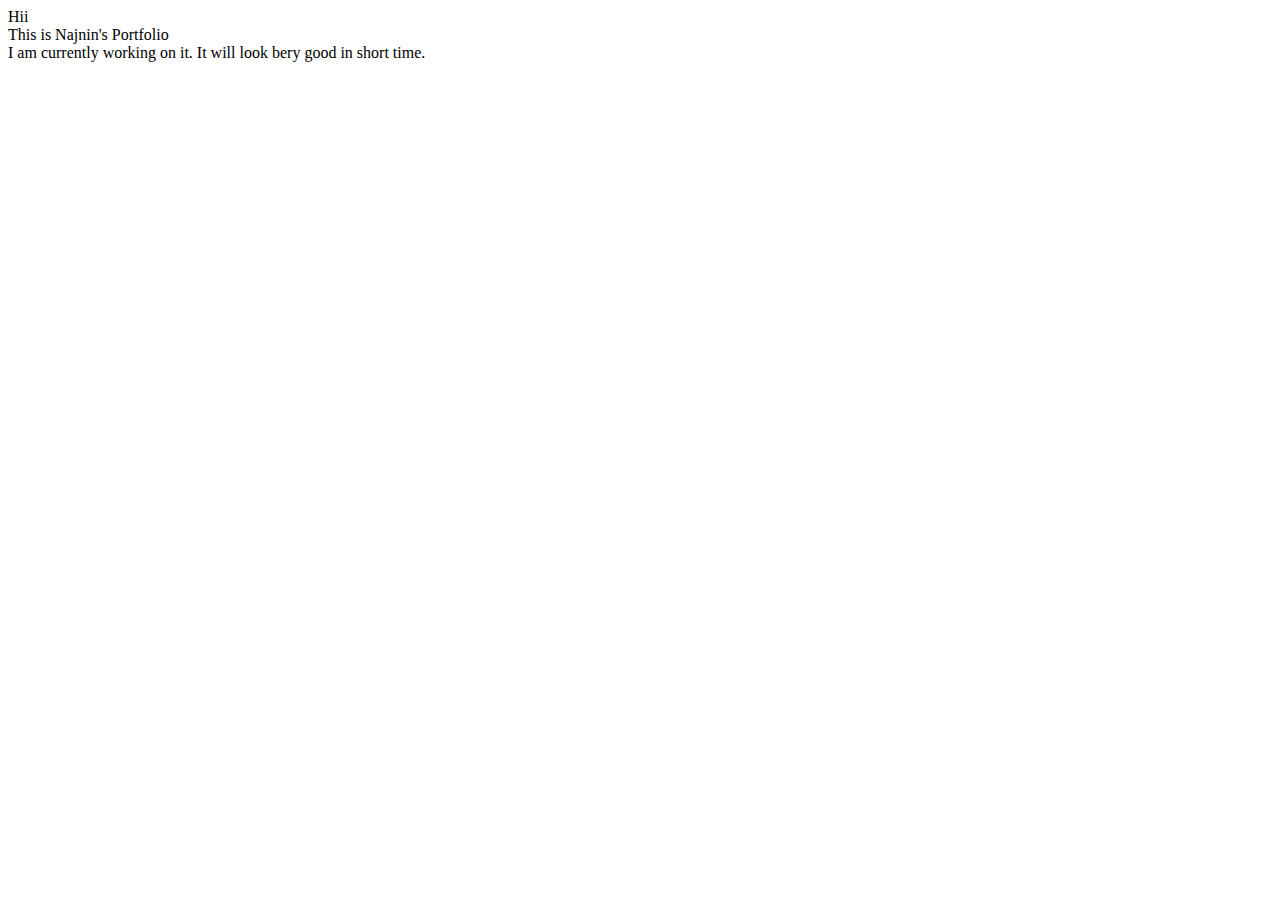
==== index.html @ aad2c3b5 "added text" ====
<!DOCTYPE html>
<html>
<head>
    <meta charset="utf-8">
    <meta http-equiv="X-UA-Compatible" content="IE=edge">
    <title>Najnin Portfolio</title>
    <meta name="viewport" content="width=device-width, initial-scale=1">
    <link rel="stylesheet" type="text/css" media="screen" href="main.css">
    <script src="main.js"></script>
</head>
<body>
    Hii<br>
    This is Najnin's Portfolio<br>
    I am currently working on it. It will look bery good in short time.
</body>
</html>
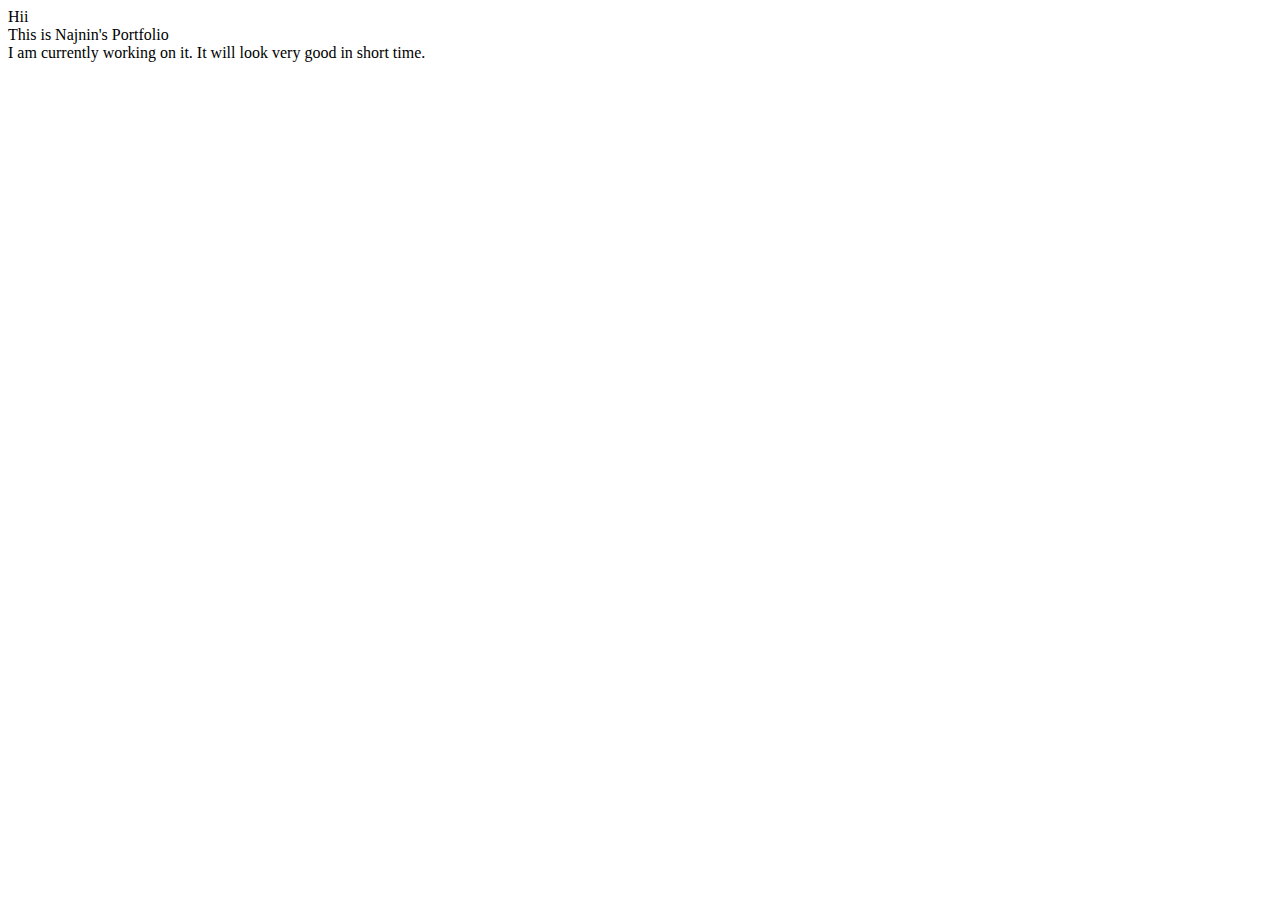
==== commit ea9e5595: "doc: changes" ====
--- a/index.html
+++ b/index.html
@@ -11,6 +11,6 @@
 <body>
     Hii<br>
     This is Najnin's Portfolio<br>
-    I am currently working on it. It will look bery good in short time.
+    I am currently working on it. It will look very good in short time.
 </body>
 </html>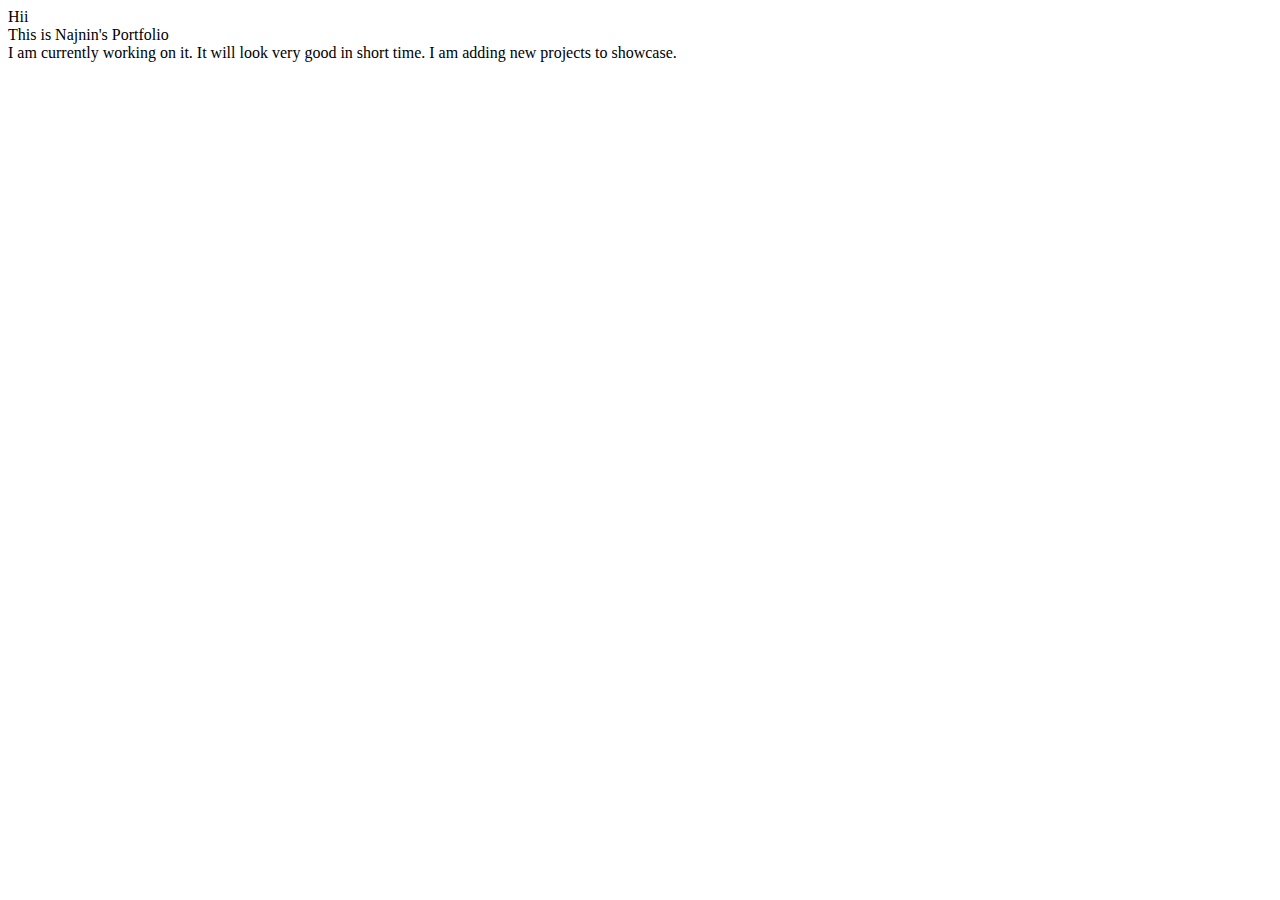
==== commit 7c69b95b: "update details" ====
--- a/index.html
+++ b/index.html
@@ -12,5 +12,6 @@
     Hii<br>
     This is Najnin's Portfolio<br>
     I am currently working on it. It will look very good in short time.
+    I am adding new projects to showcase.
 </body>
 </html>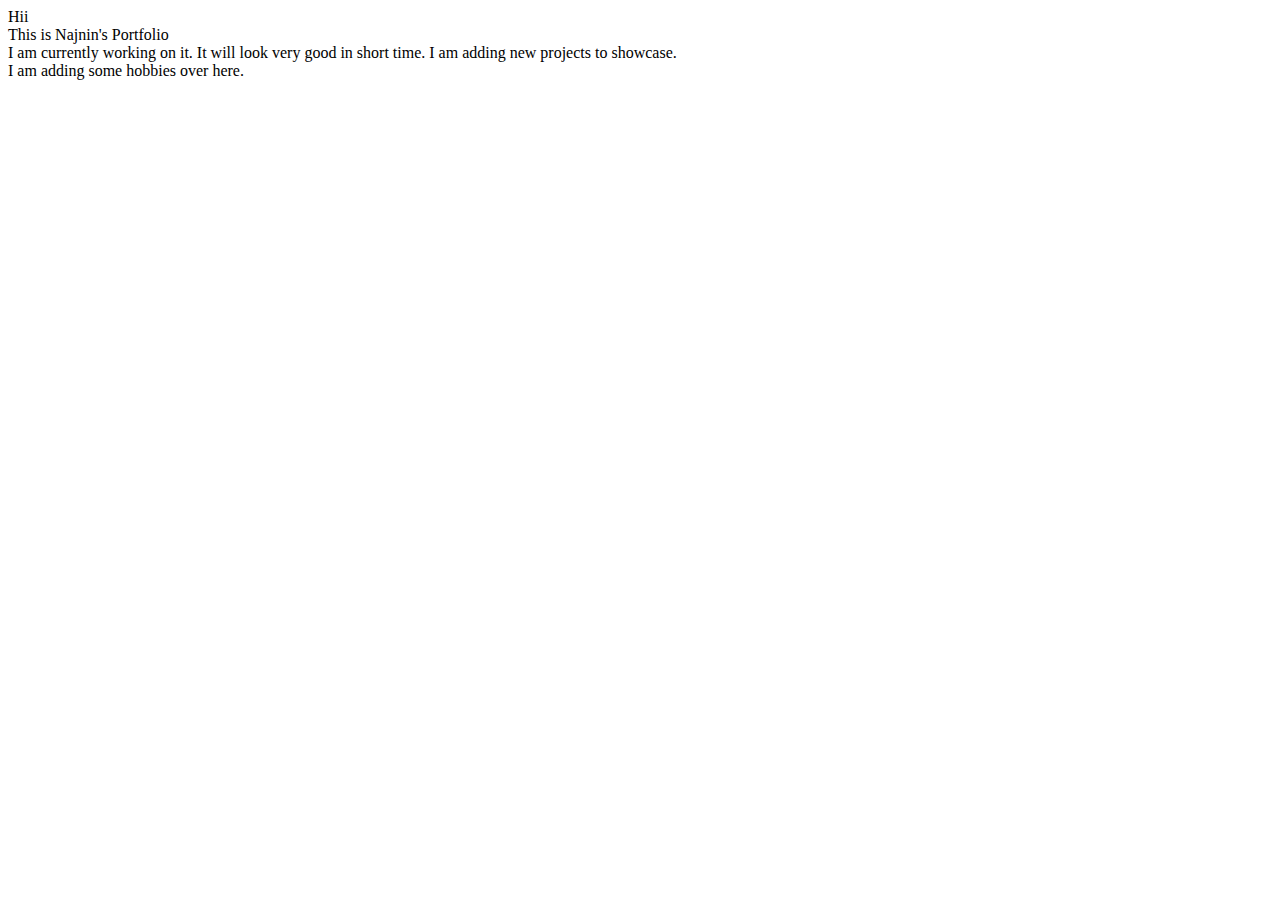
==== commit 512ac428: "text updated" ====
--- a/index.html
+++ b/index.html
@@ -12,6 +12,8 @@
     Hii<br>
     This is Najnin's Portfolio<br>
     I am currently working on it. It will look very good in short time.
-    I am adding new projects to showcase.
+    I am adding new projects to showcase.<br>
+
+    I am adding some hobbies over here.
 </body>
 </html>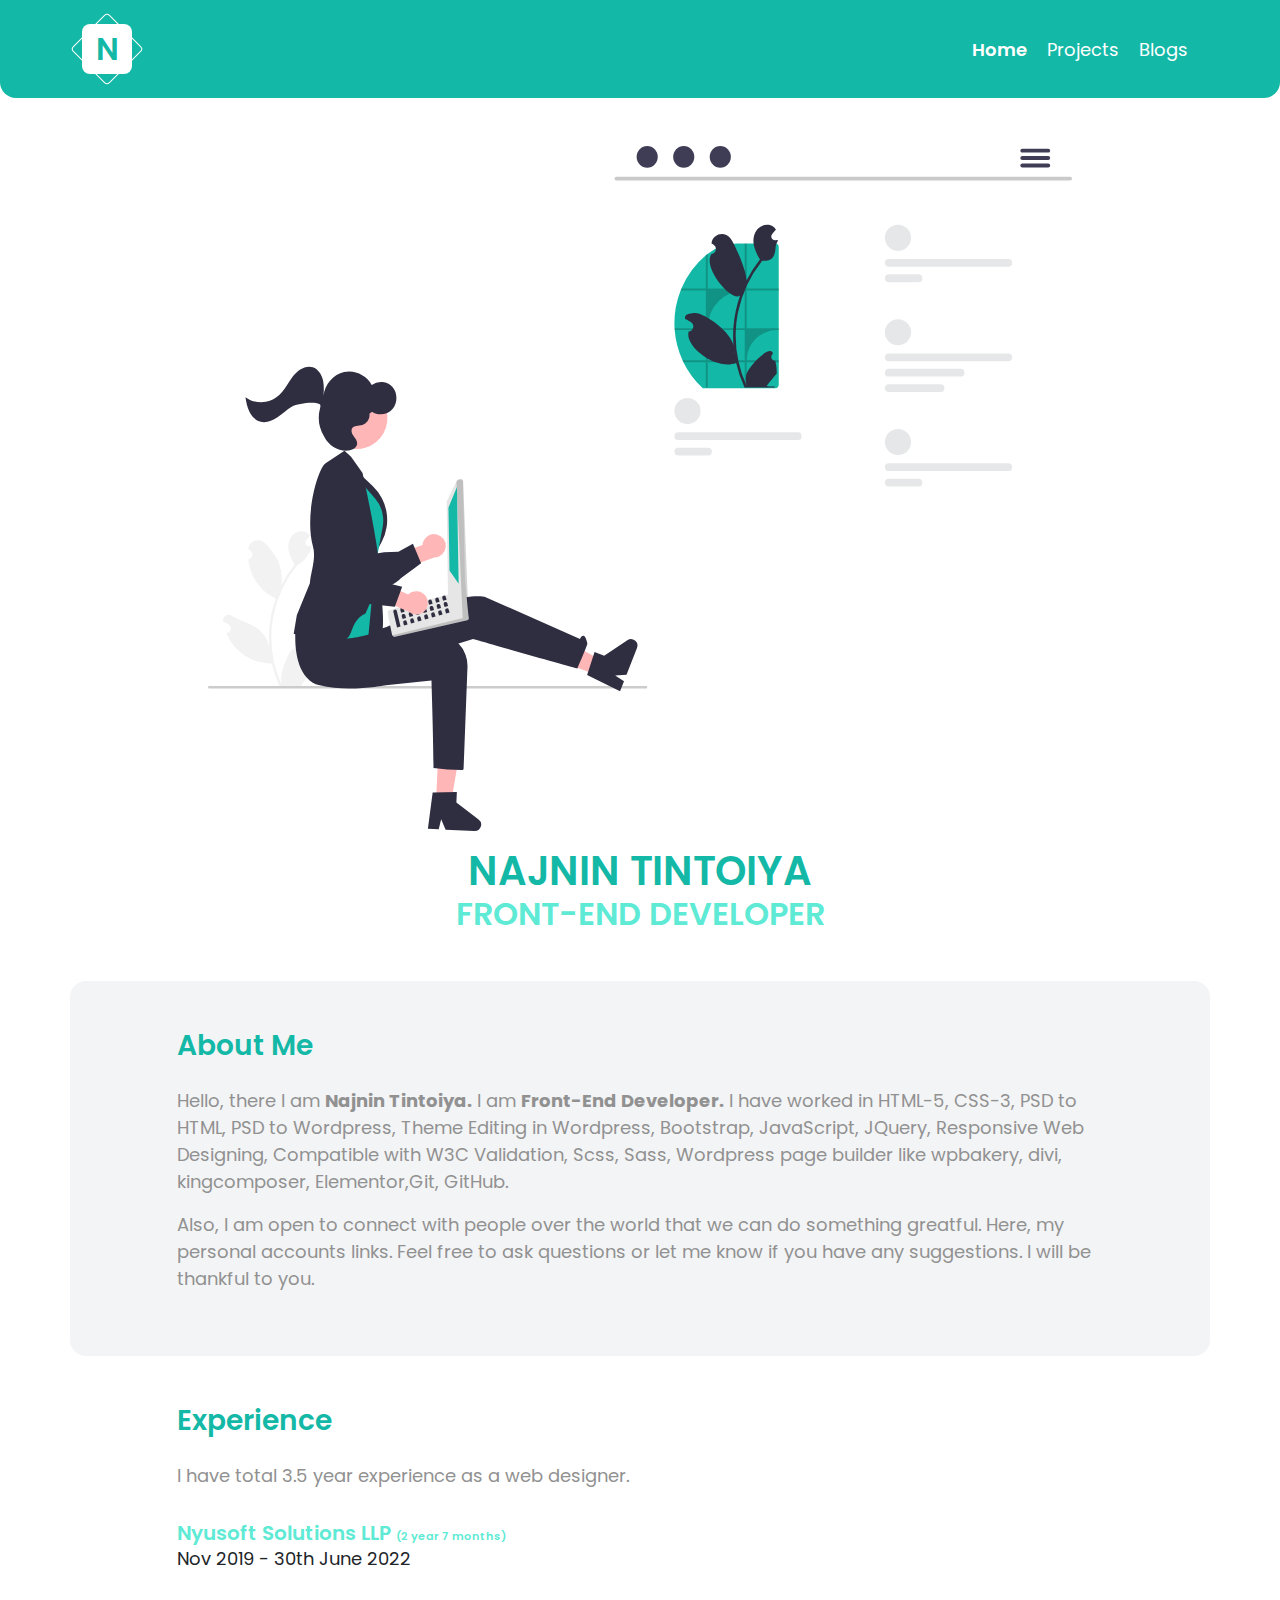
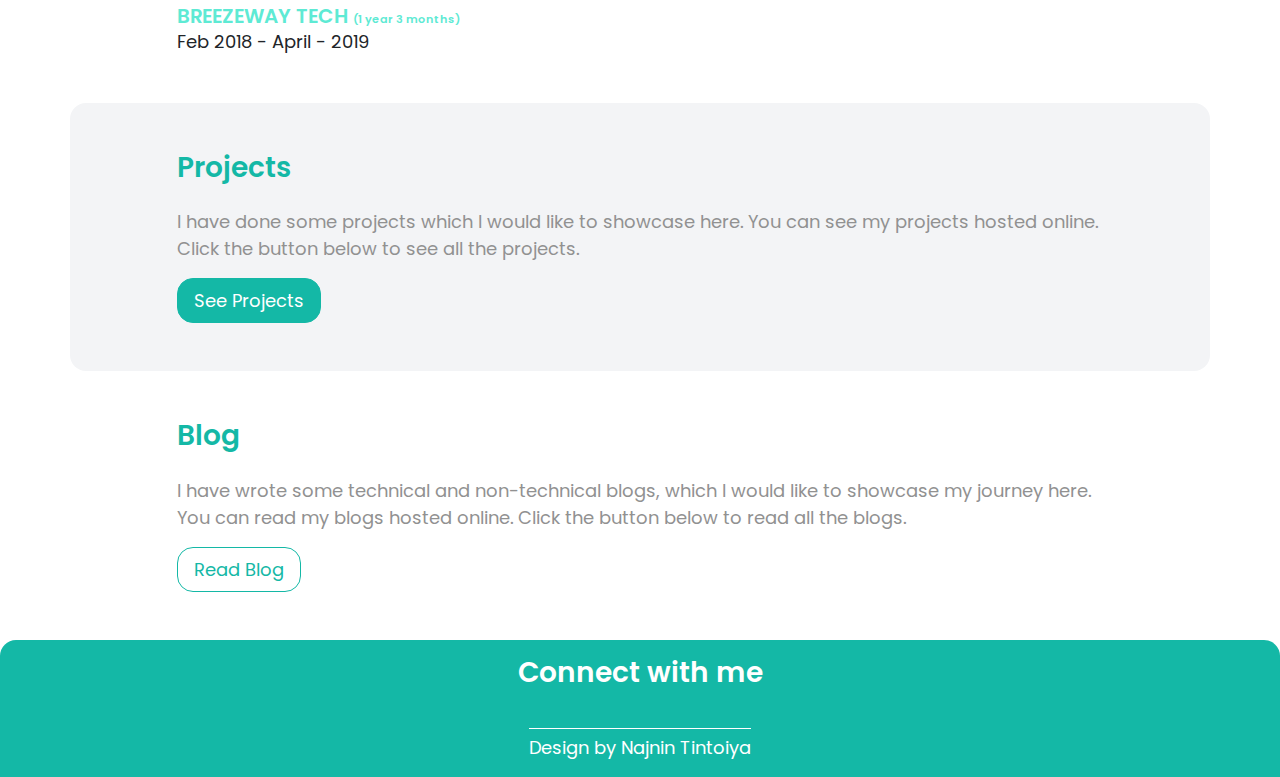
==== commit 60246625: "feat: added portfolio" ====
--- a/index.html
+++ b/index.html
@@ -1,19 +1,136 @@
 <!DOCTYPE html>
 <html>
 <head>
-    <meta charset="utf-8">
-    <meta http-equiv="X-UA-Compatible" content="IE=edge">
-    <title>Najnin Portfolio</title>
-    <meta name="viewport" content="width=device-width, initial-scale=1">
-    <link rel="stylesheet" type="text/css" media="screen" href="main.css">
-    <script src="main.js"></script>
+	<title>Portfolio</title>
+	<meta charset="utf-8">
+  	<meta name="viewport" content="width=device-width, initial-scale=1">
+ 	<link href="https://cdn.jsdelivr.net/npm/bootstrap@5.2.3/dist/css/bootstrap.min.css" rel="stylesheet">
+  	<link rel="stylesheet" href="https://cdnjs.cloudflare.com/ajax/libs/font-awesome/6.2.1/css/all.min.css" integrity="sha512-MV7K8+y+gLIBoVD59lQIYicR65iaqukzvf/nwasF0nqhPay5w/9lJmVM2hMDcnK1OnMGCdVK+iQrJ7lzPJQd1w==" crossorigin="anonymous" referrerpolicy="no-referrer" />
+  	<link rel="stylesheet" type="text/css" href="assets/css/style.css">
+  	<link rel="stylesheet" type="text/css" href="css/responsive.css">
 </head>
 <body>
-    Hii<br>
-    This is Najnin's Portfolio<br>
-    I am currently working on it. It will look very good in short time.
-    I am adding new projects to showcase.<br>
+	<header>
+		<div class="container d-flex justify-content-between">
+			<div class="logo">
+				<a href=""><span>N</span></a>
+			</div>
+			<nav class="menu d-flex align-items-center">
+				<ul class="d-flex justify-center listing-none listing-inline nav-pills">
+					<li><a href="index.html" class="links active-link">Home</a></li>
+					<li><a href="project.html" class="links">Projects</a></li>
+					<li><a href="blog.html" class="links">Blogs</a></li>
+				</ul>
+			</nav>
+		</div>
+	</header>
+	<section class="section hero-section">
+		<div class="container">
+			<div class="row">
+				<div class="col-md-10 offset-md-1">
+					<img src="assets/images/hero.svg">
+					<h1>NAJNIN TINTOIYA</h1>
+					<h2>FRONT-END DEVELOPER</h2>
+				</div>
+			</div>
+		</div>
+	</section>
+	<section class="about-section section-bg">
+		<div class="container section">
+			<div class="row">
+				<div class="col-md-10 offset-md-1">
+					<h3>About Me</h3>
+					<p> Hello, there I am <strong>Najnin Tintoiya.</strong> I am <strong>Front-End Developer.</strong> I have worked in HTML-5, CSS-3, PSD to HTML, PSD to Wordpress, Theme Editing in Wordpress, Bootstrap, JavaScript, JQuery, Responsive Web Designing, Compatible with W3C Validation, Scss, Sass, Wordpress page builder like wpbakery, divi, kingcomposer, Elementor,Git, GitHub.</p> 
+					<p>Also, I am open to connect with people over the world that we can do something greatful. Here, my personal accounts links. Feel free to ask questions or let me know if you have any suggestions. I will be thankful to you.</p>
+				</div>
+				<!-- <div class="col-md-12">
+					<ul class="listing-none listing-inline">
+						<li>
+							<img src="assets/images/html5.png" alt="HTML5">
+						</li>
+						<li>
+							<img src="assets/images/css3.png" alt="CSS3">
+						</li>
+						<li>
+							<img src="assets/images/javascript.png" alt="JavaScript">
+						</li>
+						<li>
+							<img src="assets/images/express-js.svg" alt="Exress-js">
+						</li>
+						<li>
+							<img src="assets/images/react-ecosystem.svg" alt="React-js">
+						</li>
+						<li>
+							<img src="assets/images/wordpress.png" alt="Wordpress">
+						</li>
+					</ul>
+				</div> -->
+			</div>
+		</div>
+	</section>
+	<section class="section">
+		<div class="container">
+			<div class="row">
+				<div class="col-md-10 offset-md-1">
+					<h3>Experience</h3>
+					<p>I have total 3.5 year experience as a web designer.</p>
+					<div class="card">
+						<h5>Nyusoft Solutions LLP <small>(2 year 7 months)</small></h5>
+						<date>Nov 2019 - 30th June 2022</date>
+					</div>
+					<div class="card">
+						<h5>BREEZEWAY TECH <small>(1 year 3 months)</small></h5>
+						<date>Feb 2018 - April - 2019</date>
+					</div>
+				</div>
+			</div>
+		</div>
+	</section>
+	<section class="section-bg">
+		<div class="container section">
+			<div class="row">
+				<div class="col-md-10 offset-md-1">
+					<h3>Projects</h3>
+					<p>I have done some projects which I would like to showcase here. You can see my projects hosted online. Click the button below to see all the projects.</p>
+					<a href="project.html" class="primary-link">See Projects</a>
+				</div>
+			</div>
+		</div>
+	</section>
+	<section class="section">
+		<div class="container">
+			<div class="row">
+				<div class="col-md-10 offset-md-1">
+					<h3>Blog</h3>
+					<p>I have wrote some technical and non-technical blogs, which I would like to showcase my journey here. You can read my blogs hosted online. Click the button below to read all the blogs.</p>
+					<a href="blogs.html" class="primary-link-outline">Read Blog</a>
+				</div>
+			</div>
+		</div>
+	</section>
+	<footer>
+		<div class="container">
+			<div class="row">
+				<div class="col-md-8 offset-md-2">
+					<h3>Connect with me</h3>
+					<ul class="listing-none listing-inline social-menu">
+						<li>
+							<a target="_blank" title="Mail" href="mailto:najnintintoiya34@gmail.com"><i class="fas fa-envelope"></i></a>
+						</li>
+						<li>
+							<a target="_blank" title="GitHub" href="https://github.com/najnintintoiyax"><i class="fab fa-github-square"></i></a>
+						</li>
+						<li>
+							<a target="_blank" title="Linkedin" href="https://www.linkedin.com/in/naznin-tintoiya-358a5812b"><i class="fab fa-linkedin"></i></a>
+						</li>
+					</ul>
+					<p class="copyright">Design by Najnin Tintoiya</p>
+				</div>
+			</div>
+		</div>
+	</footer>
 
-    I am adding some hobbies over here.
+	<script src="https://ajax.googleapis.com/ajax/libs/jquery/3.6.1/jquery.min.js"></script>
+  	<script src="https://cdn.jsdelivr.net/npm/bootstrap@5.2.3/dist/js/bootstrap.bundle.min.js"></script>
 </body>
 </html>--- a/assets/css/style.css
+++ b/assets/css/style.css
@@ -0,0 +1,173 @@
+@import url('https://fonts.googleapis.com/css2?family=Poppins:wght@300;400;500;600;700&display=swap');
+:root {
+	--primary-color: #14b8a6;
+	--secondary-color: #5eead4;
+	--gary-color: #f3f4f6;
+}
+* {
+	margin:0;
+	padding: 0;
+}
+body {
+    font-size: 18px;
+    letter-spacing: 0px;
+    color: #aaa;
+    font-family: 'Poppins', sans-serif;
+    font-weight: 400;
+    overflow-x: hidden;
+}
+a{
+	text-decoration: none;
+	color: var(--primary-color);
+}
+a:focus, a:hover {
+	 text-decoration: none;
+    color: #3f9989;
+}
+ul {
+	list-style-type: none;
+	margin: 0;
+	padding: 0;
+}
+h1, h2, h3, h4, h5 , h6 {
+	margin: 0;
+	font-weight: 600;
+}
+p{
+    font-size: 18px;
+    letter-spacing: 0px;
+    color: #919191;
+    margin:0 0 1rem 0; 
+}
+.section {
+	padding-top: 3rem;
+	padding-bottom: 3rem;
+}
+.listing-none {
+	list-style-type: none;
+}
+.listing-inline li {
+	display: inline-block;
+}
+header {
+	background-color: var(--primary-color);
+	padding: 1.5rem 0;
+	border-radius:  0 0 1rem 1rem;
+}
+.logo span {
+    width: 50px;
+    height: 50px;
+    background-color: #fff;
+    display: inline-block;
+    text-align: center;
+    line-height: 50px;
+    font-size: 31px;
+    border-radius: 8px;
+    font-weight: 600;
+    transform: rotate(-45deg);
+}
+.logo a {
+    border: 0.5px solid #fff;
+    transform: rotate(45deg);
+    display: block;
+    border-radius: 4px;
+}
+.logo {
+    width: 50px;
+    height: 50px;
+    text-align: center;
+    display: flex;
+    justify-content: center;
+    align-items: center;
+}
+.nav-pills .links {
+    color: #fff;
+    margin: 0 10px;
+}
+.active-link { font-weight: 600; }
+.hero-section {
+    text-align: center;
+}
+.hero-section img {
+    max-width: 100%;
+    margin-bottom: 1rem;
+}
+h1 {
+	color:var(--primary-color);
+}
+h2 , h5{
+	color:var(--secondary-color);
+}
+h3 {
+	color:var(--primary-color);
+	margin-bottom: 1.5rem	
+}
+.section-bg .container{
+	border-radius: 1rem;
+	background-color: var(--gary-color);
+}
+.primary-link {
+	background-color: var(--primary-color);
+	border-radius: 1rem;
+	padding: 0.5rem 1rem;
+	border: 1px solid  var(--primary-color);
+	color: white;
+	transition: all ease 0.7s;
+	display: inline-block;
+}
+.primary-link:hover,.primary-link:focus {
+	background-color: white;	
+	color:  var(--primary-color);
+}
+
+.primary-link-outline {
+	background-color: white;
+	border-radius: 1rem;
+	padding: 0.5rem 1rem;
+	border: 1px solid  var(--primary-color);
+	color: var(--primary-color);
+	transition: all ease 0.7s;
+	display: inline-block;
+}
+.primary-link-outline:hover,.primary-link-outline:focus {
+	background-color: var(--primary-color);	
+	color:  white;
+}
+footer {
+	background-color: var(--primary-color);
+	padding: 1rem 0;
+	border-radius: 1rem 1rem 0 0;	
+	text-align: center;	
+}
+footer h3 {
+	color: white;
+	margin-bottom: 0;
+}
+.social-menu a{
+	color: white;
+	font-size: 26px;
+    margin: 0 15px;
+}
+.copyright {
+	color: white;
+	padding-top: 5px;
+	border-top: 1px solid white;
+	margin: 0;
+    display: inline-block;
+}
+.card {
+    border: none;
+    margin-top: 2rem;
+}
+small {
+    font-size: 0.7rem;
+}
+.page-title {
+	color: var(--primary-color);
+	padding: 4rem 0.5rem;
+	text-align: center;
+	text-transform: uppercase;
+}
+.project-section {
+    text-align: center;
+}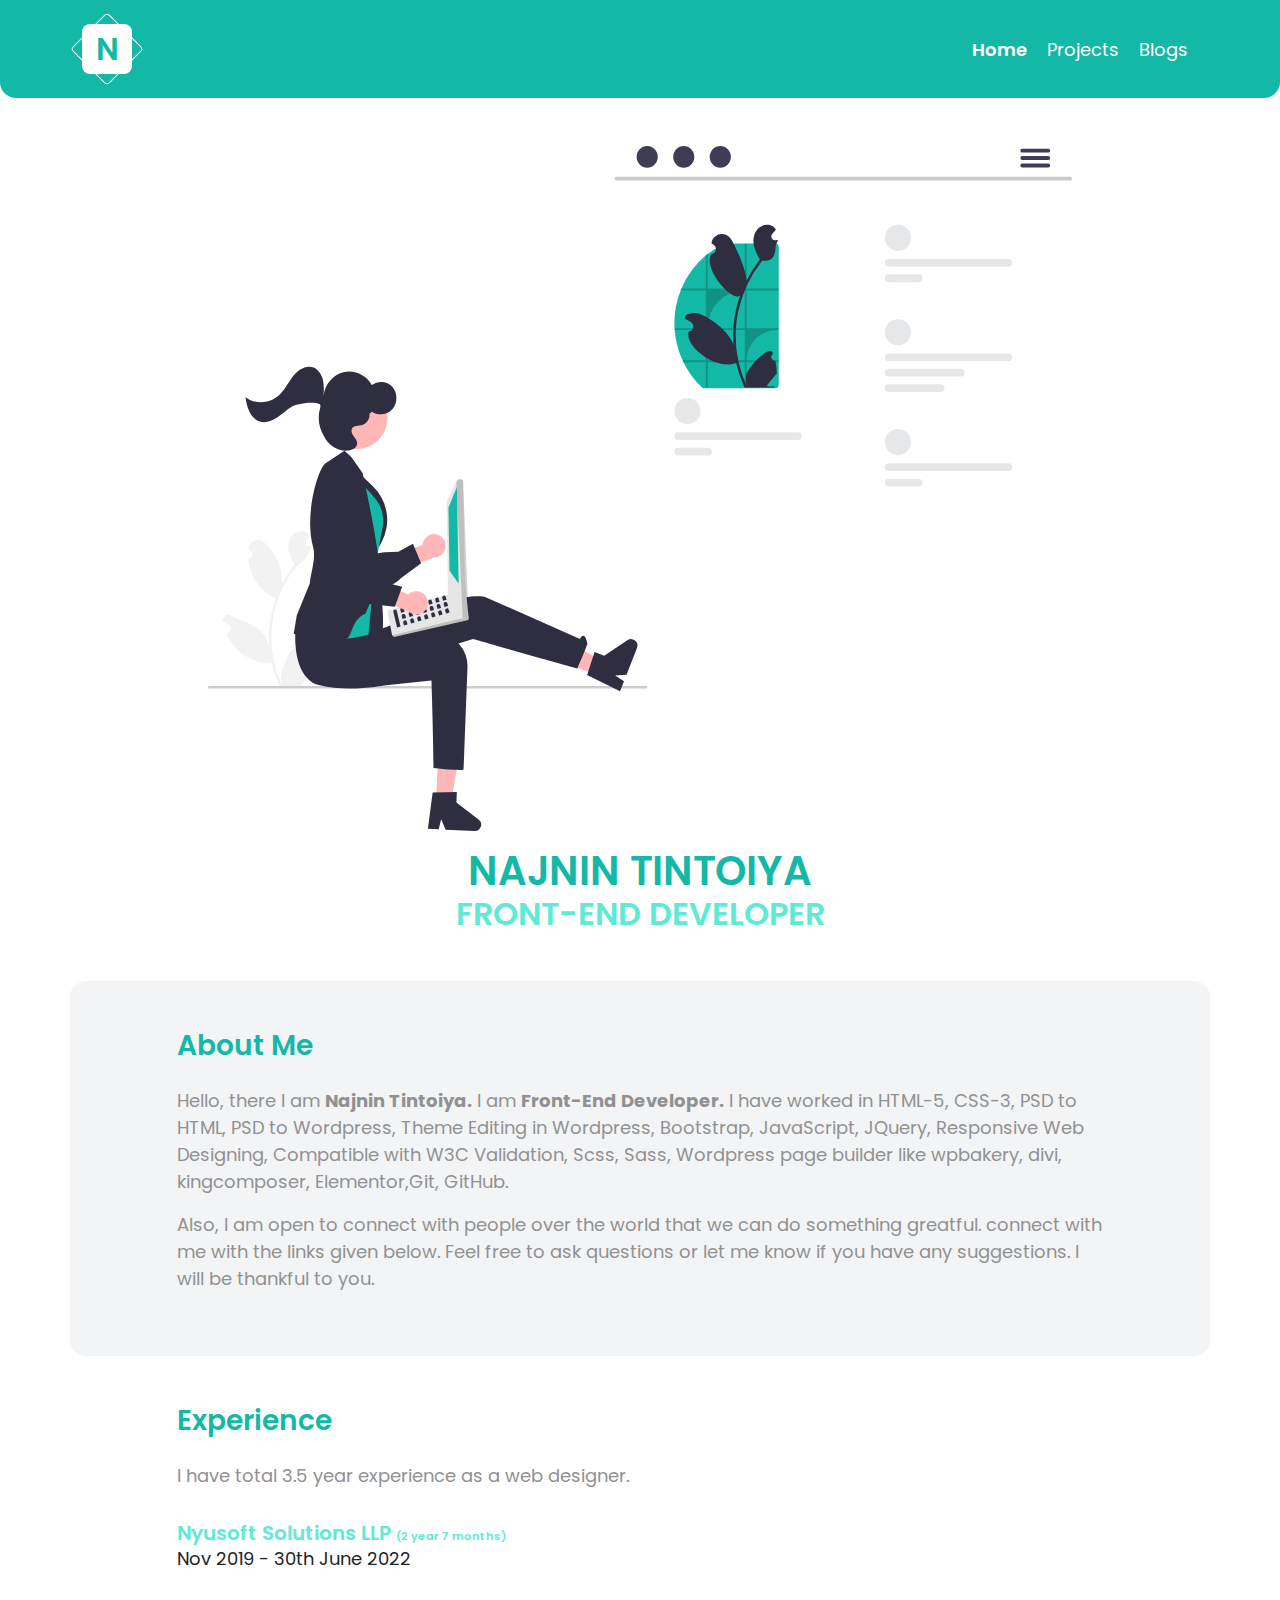
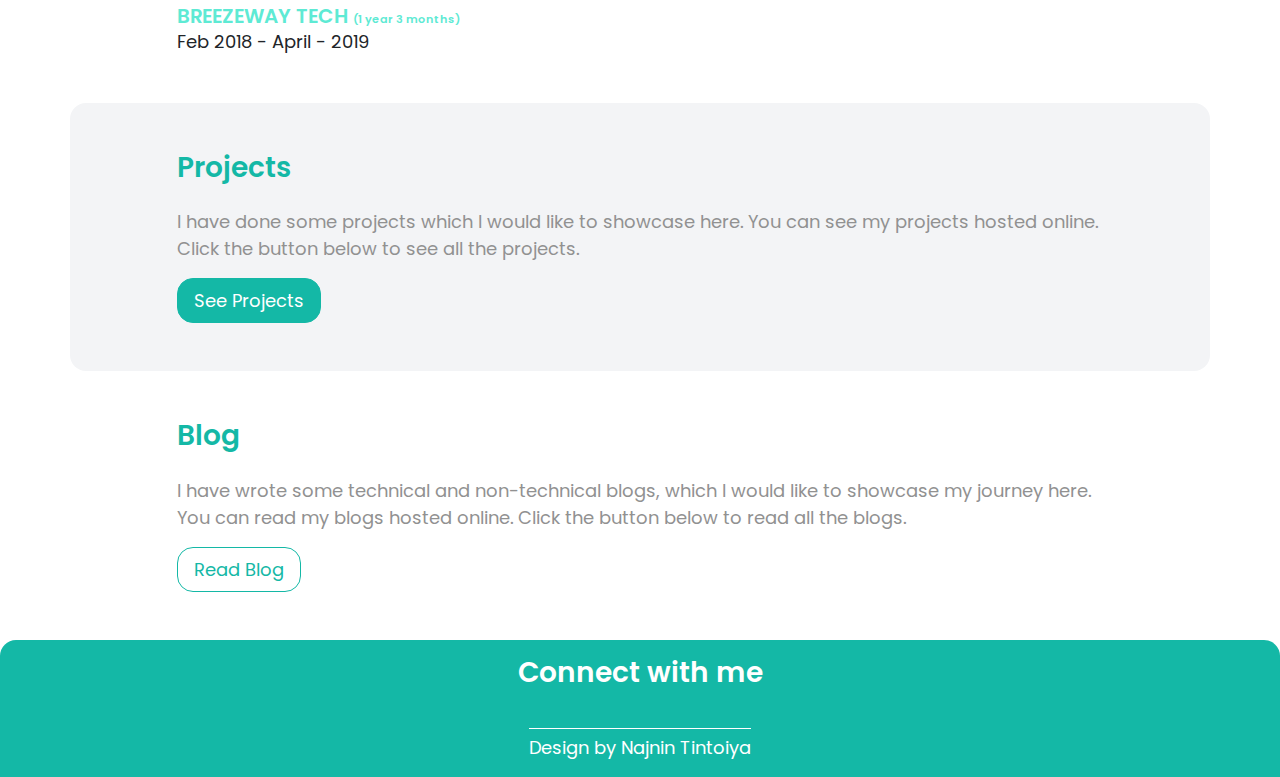
==== commit dabffe00: "refactor: add project details" ====
--- a/index.html
+++ b/index.html
@@ -1,11 +1,12 @@
 <!DOCTYPE html>
 <html>
 <head>
-	<title>Portfolio</title>
+	<title>Portfolio | Najnin</title>
 	<meta charset="utf-8">
   	<meta name="viewport" content="width=device-width, initial-scale=1">
  	<link href="https://cdn.jsdelivr.net/npm/bootstrap@5.2.3/dist/css/bootstrap.min.css" rel="stylesheet">
   	<link rel="stylesheet" href="https://cdnjs.cloudflare.com/ajax/libs/font-awesome/6.2.1/css/all.min.css" integrity="sha512-MV7K8+y+gLIBoVD59lQIYicR65iaqukzvf/nwasF0nqhPay5w/9lJmVM2hMDcnK1OnMGCdVK+iQrJ7lzPJQd1w==" crossorigin="anonymous" referrerpolicy="no-referrer" />
+  	<link rel="icon" type="image/x-icon" href="assets/images/favicon.png">
   	<link rel="stylesheet" type="text/css" href="assets/css/style.css">
   	<link rel="stylesheet" type="text/css" href="css/responsive.css">
 </head>
@@ -41,7 +42,7 @@
 				<div class="col-md-10 offset-md-1">
 					<h3>About Me</h3>
 					<p> Hello, there I am <strong>Najnin Tintoiya.</strong> I am <strong>Front-End Developer.</strong> I have worked in HTML-5, CSS-3, PSD to HTML, PSD to Wordpress, Theme Editing in Wordpress, Bootstrap, JavaScript, JQuery, Responsive Web Designing, Compatible with W3C Validation, Scss, Sass, Wordpress page builder like wpbakery, divi, kingcomposer, Elementor,Git, GitHub.</p> 
-					<p>Also, I am open to connect with people over the world that we can do something greatful. Here, my personal accounts links. Feel free to ask questions or let me know if you have any suggestions. I will be thankful to you.</p>
+					<p>Also, I am open to connect with people over the world that we can do something greatful. connect with me with the links given below. Feel free to ask questions or let me know if you have any suggestions. I will be thankful to you.</p>
 				</div>
 				<!-- <div class="col-md-12">
 					<ul class="listing-none listing-inline">
@@ -118,7 +119,7 @@
 							<a target="_blank" title="Mail" href="mailto:najnintintoiya34@gmail.com"><i class="fas fa-envelope"></i></a>
 						</li>
 						<li>
-							<a target="_blank" title="GitHub" href="https://github.com/najnintintoiyax"><i class="fab fa-github-square"></i></a>
+							<a target="_blank" title="GitHub" href="https://github.com/najnintintoiya"><i class="fab fa-github-square"></i></a>
 						</li>
 						<li>
 							<a target="_blank" title="Linkedin" href="https://www.linkedin.com/in/naznin-tintoiya-358a5812b"><i class="fab fa-linkedin"></i></a>
